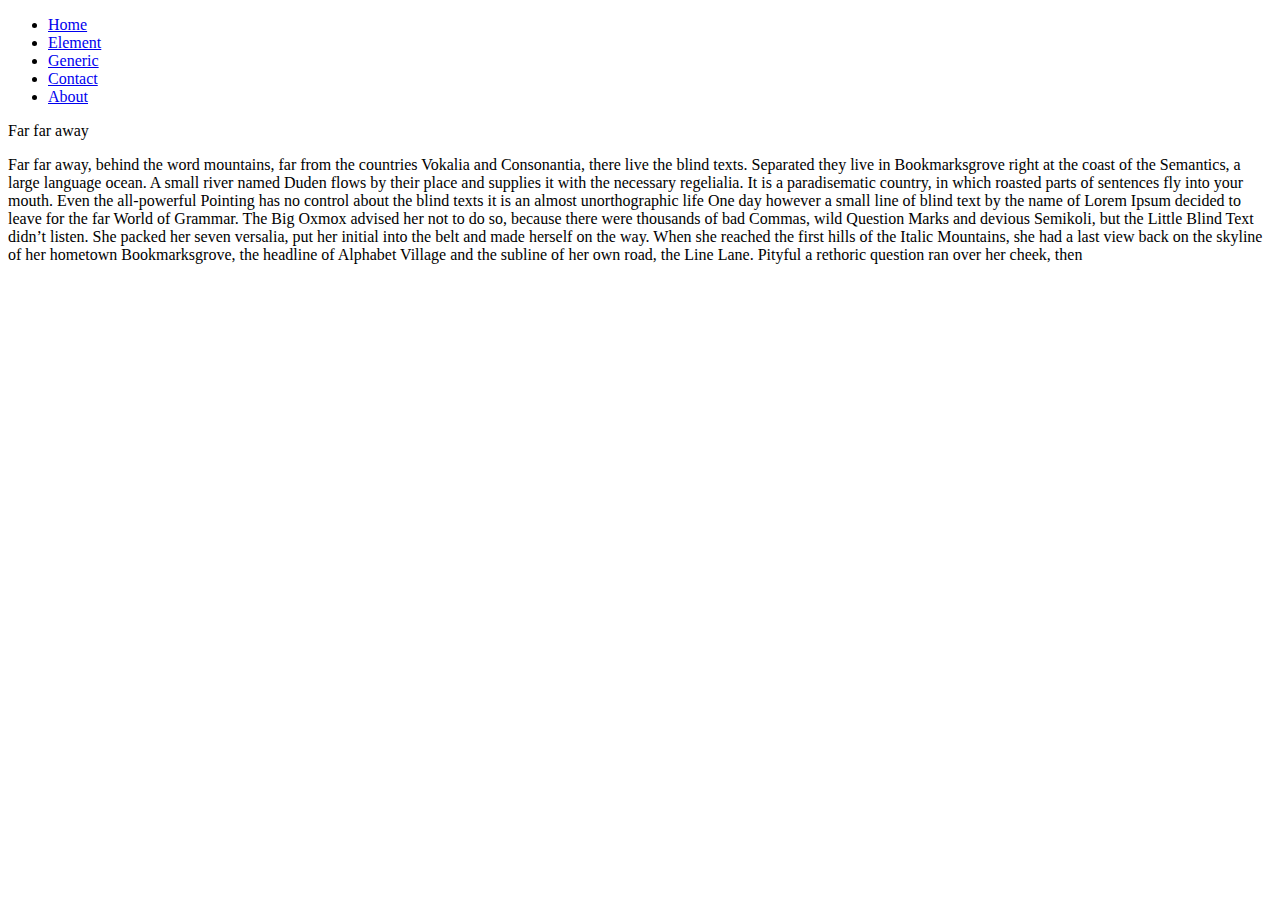
==== index.html @ dda837fd "added index file" ====
<!DOCTYPE html>
<html>

<head>
    <link rel="stylesheet" href="style.css">
    <meta charset="UTF-8">
    <meta name="webtest" content="web examples">
    <meta name="keywords" content="HTML,CSS,XML,JavaScript">
    <meta name="author" content="Sharishth Singh">
    <meta name="viewport" content="width=device-width, initial-scale=1.0">
</head>

<body>
    <ul>
  <li><a class="active" href="#home">Home</a></li>
  <li><a href="#element">Element</a></li>
  <li><a href="#generic">Generic</a></li>
  <li><a href="#contact">Contact</a></li>
  <li><a href="#about">About</a></li>
</ul>
    <h>Far far away</h>
    <p>Far far away, behind the word mountains, far from the countries Vokalia and Consonantia, there live the blind texts. Separated they live in Bookmarksgrove right at the coast of the Semantics, a large language ocean. A small river named Duden flows by their place and supplies it with the necessary regelialia. It is a paradisematic country, in which roasted parts of sentences fly into your mouth. Even the all-powerful Pointing has no control about the blind texts it is an almost unorthographic life One day however a small line of blind text by the name of Lorem Ipsum decided to leave for the far World of Grammar. The Big Oxmox advised her not to do so, because there were thousands of bad Commas, wild Question Marks and devious Semikoli, but the Little Blind Text didn’t listen. She packed her seven versalia, put her initial into the belt and made herself on the way. When she reached the first hills of the Italic Mountains, she had a last view back on the skyline of her hometown Bookmarksgrove, the headline of Alphabet Village and the subline of her own road, the Line Lane. Pityful a rethoric question ran over her cheek, then</p>
    <!------------------------------------------->

    <script src="script.js"></script>

</body>

</html>
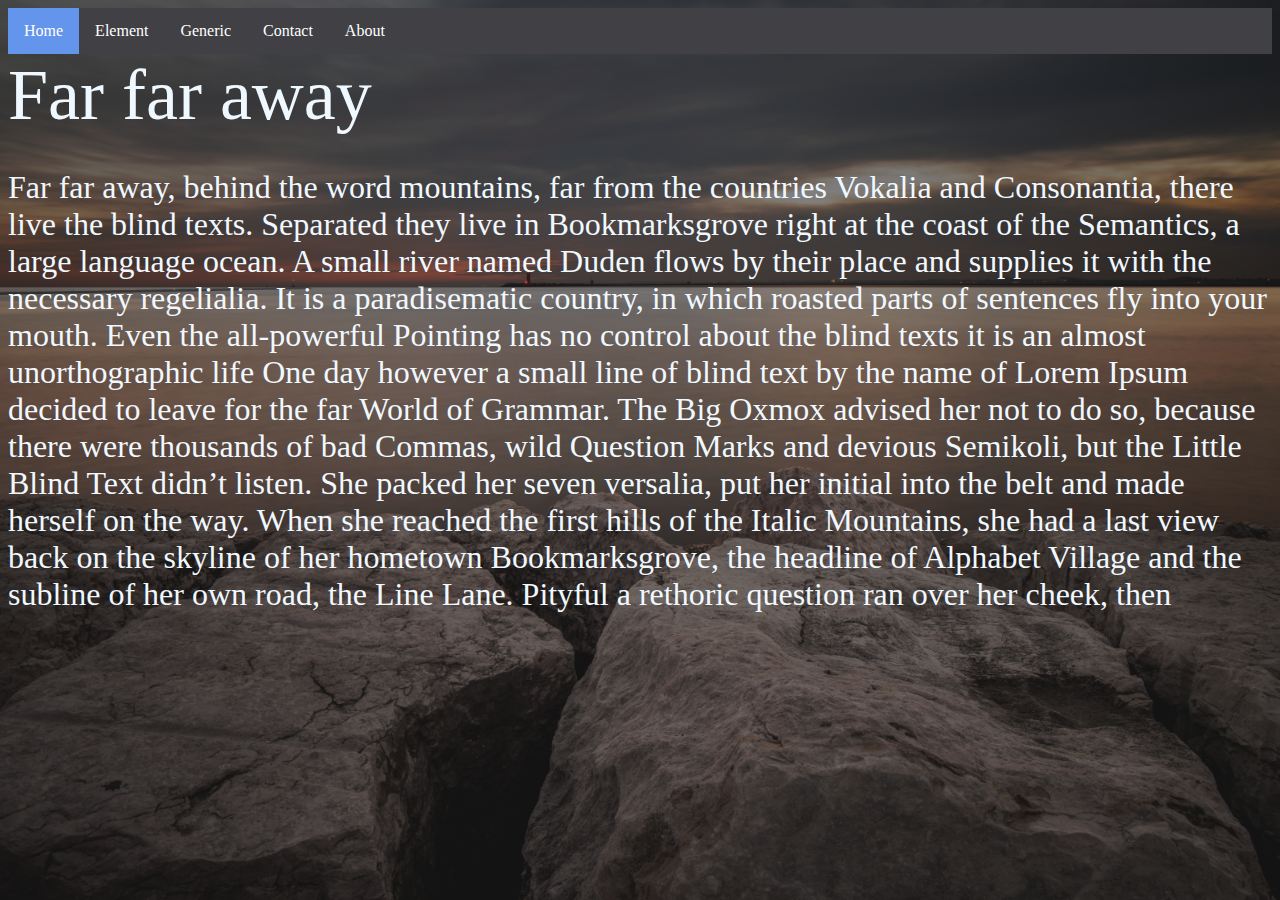
==== commit af57e276: "the title is MyWebsite" ====
--- a/index.html
+++ b/index.html
@@ -2,6 +2,7 @@
 <html>
 
 <head>
+    <title>MyWebsite</title>
     <link rel="stylesheet" href="style.css">
     <meta charset="UTF-8">
     <meta name="webtest" content="web examples">
--- a/style.css
+++ b/style.css
@@ -0,0 +1,73 @@
+body{
+    background-image: url(th%202.jpeg) ;
+    background-position: center center;
+    background-repeat: no-repeat;
+    background-attachment: fixed;
+    background-size: cover;
+    background-color: #464646;
+    background-blend-mode: soft-light;
+    
+}
+p,p1,p2,p3,p4,p5,p6{
+    color: aliceblue;
+    opacity: 1;
+    font-size: 2rem;
+}
+h,h1,h2,h3,h4,h5,h6{
+    color: aliceblue;
+    opacity: 1;
+    font-size: 4.5rem;
+}
+/*webkit scrollbar*/
+/* width */
+::-webkit-scrollbar {
+  width: 10px;
+}
+
+/* Track */
+::-webkit-scrollbar-track {
+  box-shadow: 0 0 5px grey; 
+  border-radius: 10px;
+}
+ 
+/* Handle */
+::-webkit-scrollbar-thumb {
+  background: grey; 
+  border-radius: 10px;
+}
+
+/* Handle on hover */
+::-webkit-scrollbar-thumb:hover {
+  background: darkgrey; 
+}
+/*webkit scrollbar*/
+
+/*Navbar*/
+ul {
+  list-style-type: none;
+  margin: 0;
+  padding: 0;
+  overflow: hidden;
+  background-color: #404045;
+}
+
+li {
+  float: left;
+}
+
+li a {
+  display: block;
+  color: white;
+  text-align: center;
+  padding: 14px 16px;
+  text-decoration: none;
+}
+
+li a:hover:not(.active) {
+  background-color: deepskyblue;
+}
+
+.active {
+  background-color: cornflowerblue;
+}
+/*NavBar*/
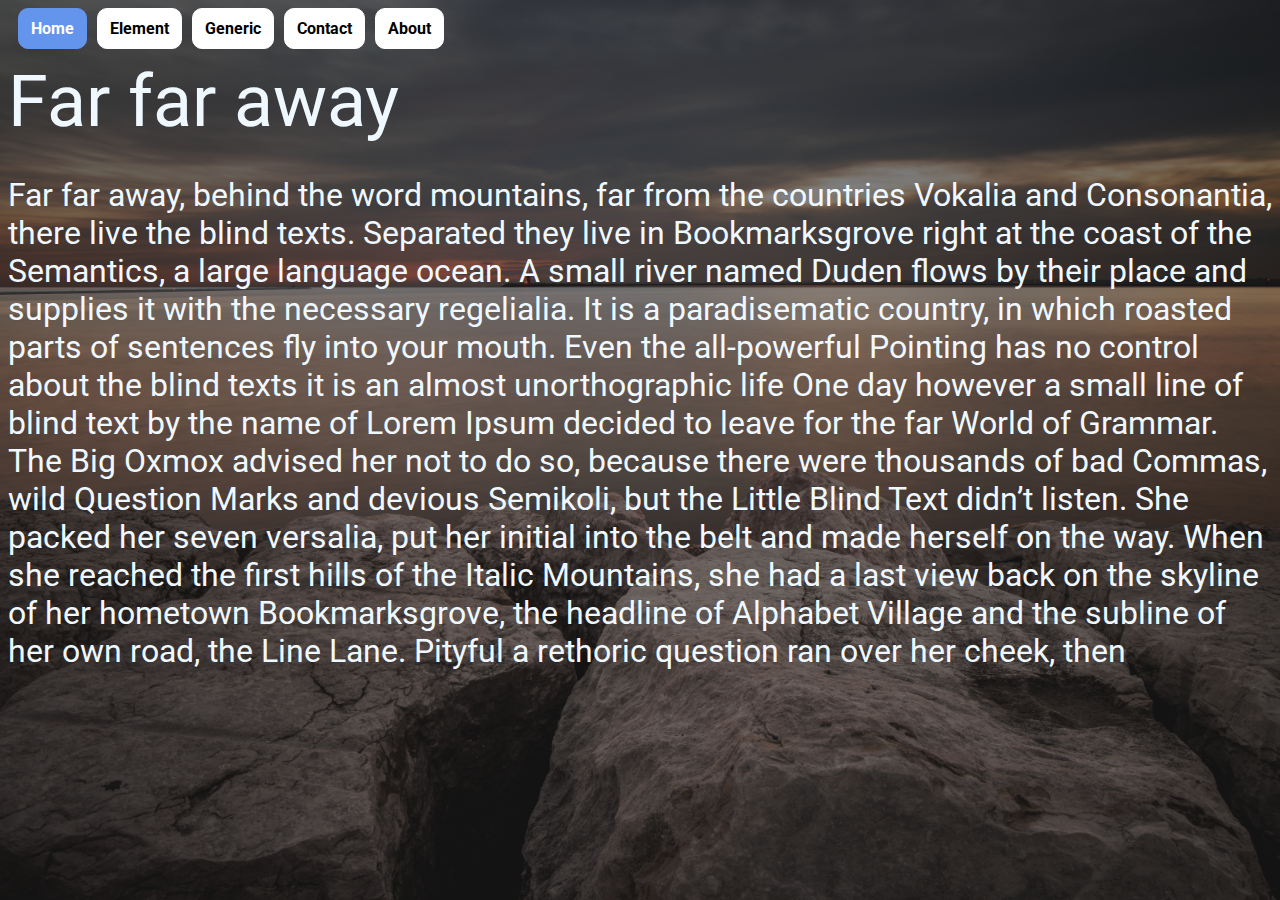
==== commit 1c8882d4: "font is roboto, improved navbar" ====
--- a/index.html
+++ b/index.html
@@ -4,6 +4,7 @@
 <head>
     <title>MyWebsite</title>
     <link rel="stylesheet" href="style.css">
+    <link href='https://fonts.googleapis.com/css?family=Roboto' rel='stylesheet'>
     <meta charset="UTF-8">
     <meta name="webtest" content="web examples">
     <meta name="keywords" content="HTML,CSS,XML,JavaScript">
@@ -13,11 +14,11 @@
 
 <body>
     <ul>
-  <li><a class="active" href="#home">Home</a></li>
-  <li><a href="#element">Element</a></li>
-  <li><a href="#generic">Generic</a></li>
-  <li><a href="#contact">Contact</a></li>
-  <li><a href="#about">About</a></li>
+  <li><a class="active">Home</a></li>
+  <li><a href="element.html">Element</a></li>
+  <li><a href="generic.html">Generic</a></li>
+  <li><a href="contact.html">Contact</a></li>
+  <li><a href="about.html">About</a></li>
 </ul>
     <h>Far far away</h>
     <p>Far far away, behind the word mountains, far from the countries Vokalia and Consonantia, there live the blind texts. Separated they live in Bookmarksgrove right at the coast of the Semantics, a large language ocean. A small river named Duden flows by their place and supplies it with the necessary regelialia. It is a paradisematic country, in which roasted parts of sentences fly into your mouth. Even the all-powerful Pointing has no control about the blind texts it is an almost unorthographic life One day however a small line of blind text by the name of Lorem Ipsum decided to leave for the far World of Grammar. The Big Oxmox advised her not to do so, because there were thousands of bad Commas, wild Question Marks and devious Semikoli, but the Little Blind Text didn’t listen. She packed her seven versalia, put her initial into the belt and made herself on the way. When she reached the first hills of the Italic Mountains, she had a last view back on the skyline of her hometown Bookmarksgrove, the headline of Alphabet Village and the subline of her own road, the Line Lane. Pityful a rethoric question ran over her cheek, then</p>
--- a/style.css
+++ b/style.css
@@ -1,23 +1,58 @@
-body{
-    background-image: url(th%202.jpeg) ;
-    background-position: center center;
-    background-repeat: no-repeat;
-    background-attachment: fixed;
-    background-size: cover;
-    background-color: #464646;
-    background-blend-mode: soft-light;
-    
+body {
+  background-image: url(th%202.jpeg);
+  background-position: center center;
+  background-repeat: no-repeat;
+  background-attachment: fixed;
+  background-size: cover;
+  background-color: #464646;
+  background-blend-mode: soft-light;
+  font-family: 'Roboto';
 }
-p,p1,p2,p3,p4,p5,p6{
-    color: aliceblue;
-    opacity: 1;
-    font-size: 2rem;
+
+
+code{
+  background: black;
 }
-h,h1,h2,h3,h4,h5,h6{
-    color: aliceblue;
-    opacity: 1;
-    font-size: 4.5rem;
+div.transbox {
+margin: 30px;
+background-color: #000000;
+border: 1px solid white;
+border-radius:10px;
+opacity: 0.6;
+padding: 10px;
 }
+
+div.transbox p {
+margin: 5%;
+font-weight: bold;
+color: #000000;
+}
+
+
+p,
+p1,
+p2,
+p3,
+p4,
+p5,
+p6 {
+  color: aliceblue;
+  opacity: 1;
+  font-size: 2rem;
+}
+
+h,
+h1,
+h2,
+h3,
+h4,
+h5,
+h6 {
+  color: aliceblue;
+  opacity: 1;
+  font-size: 4.5rem;
+}
+
 /*webkit scrollbar*/
 /* width */
 ::-webkit-scrollbar {
@@ -26,20 +61,21 @@
 
 /* Track */
 ::-webkit-scrollbar-track {
-  box-shadow: 0 0 5px grey; 
+  box-shadow: 0 0 5px grey;
   border-radius: 10px;
 }
- 
+
 /* Handle */
 ::-webkit-scrollbar-thumb {
-  background: grey; 
+  background: grey;
   border-radius: 10px;
 }
 
 /* Handle on hover */
 ::-webkit-scrollbar-thumb:hover {
-  background: darkgrey; 
+  background: darkgrey;
 }
+
 /*webkit scrollbar*/
 
 /*Navbar*/
@@ -48,7 +84,8 @@
   margin: 0;
   padding: 0;
   overflow: hidden;
-  background-color: #404045;
+  
+  
 }
 
 li {
@@ -57,17 +94,79 @@
 
 li a {
   display: block;
-  color: white;
+  color: black;
   text-align: center;
-  padding: 14px 16px;
+  padding: 10px 12px;
   text-decoration: none;
+  border: solid white 1px;
+  border-radius: 10px;
+  margin-left: 10px;
+  margin-bottom: 10px;
+  background-color: white;
+  font-weight: bold;
 }
 
 li a:hover:not(.active) {
   background-color: deepskyblue;
+  border: solid deepskyblue 1px;
+  color: white;
 }
 
 .active {
   background-color: cornflowerblue;
+  border: solid cornflowerblue 1px;
+  color: white;
 }
+
 /*NavBar*/
+
+.card {
+  box-shadow: 0 4px 8px rgba(0, 0, 0, 0.2);
+  transition: 0.3s;
+  width: 17%;
+  border-radius: 5px;
+  background-color: #5252d8;
+}
+
+.card:hover {
+  box-shadow: 0 8px 16px 0 rgba(0, 0, 0, 0.2);
+}
+
+img {
+  border-radius: 5px 5px 0 0;
+}
+
+.container {
+  padding: 2px 16px;
+  display: grid;
+  grid-template-columns: auto auto auto auto;
+
+}
+
+.sub-container {
+  color: #404045;
+  background-color: #404045;
+}
+
+.container:before,
+.container:after {
+  content: "";
+  display: table;
+  clear: both;
+}
+
+.container div {
+  float: left;
+  width: 180px;
+  height: 160px;
+}
+
+#box2 {
+  background-color: #000000;
+  margin-left: 30px;
+  margin-right: 30px;
+}
+
+p1.card {
+  size: 0.5rem;
+}